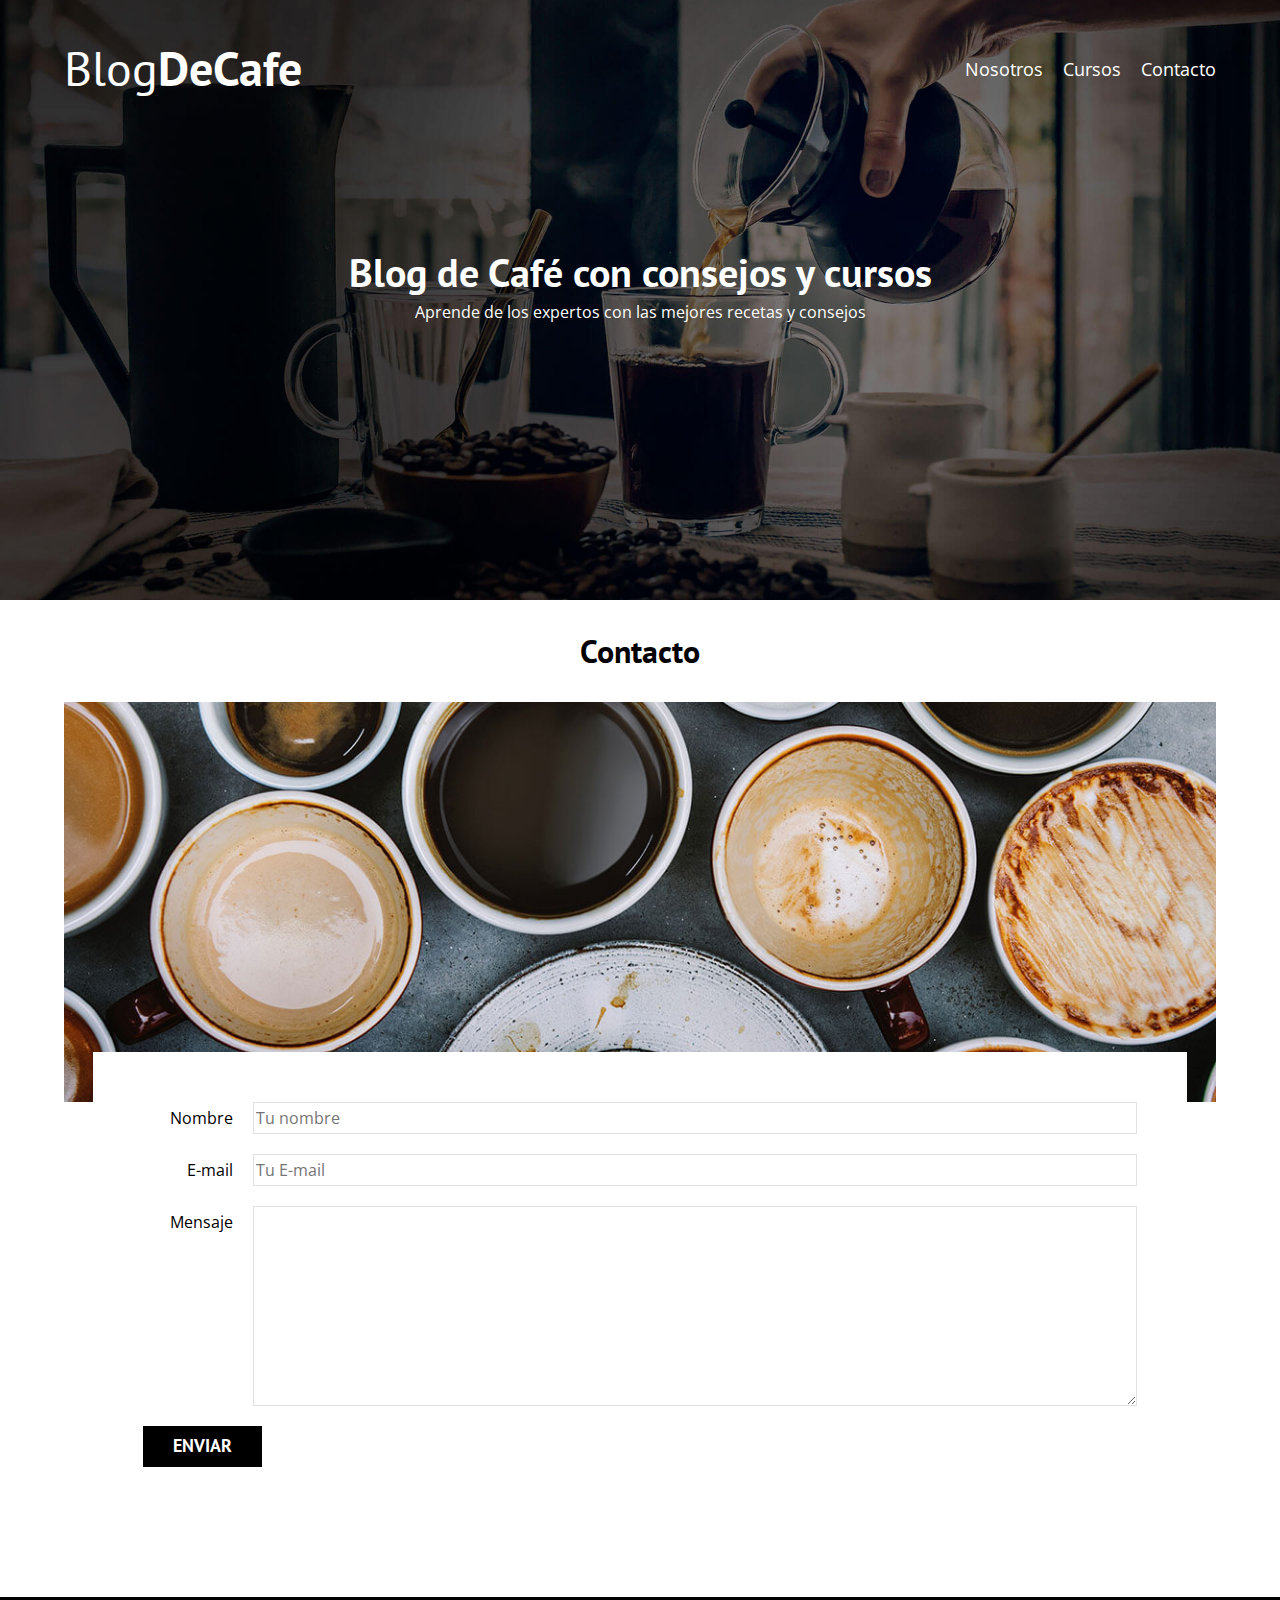
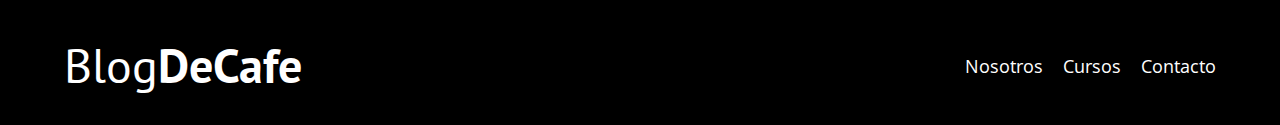
==== contacto.html @ a133a7cb "Añadido formulario de contacto" ====
<!DOCTYPE html>
<html lang="en">

<head>
    <meta charset="UTF-8">
    <meta http-equiv="X-UA-Compatible" content="IE=edge">
    <meta name="viewport" content="width=device-width, initial-scale=1.0">
    <title>BlogDeCafe</title>
    <link rel="stylesheet" href="css/normalize.css">
    <link rel="preconnect" href="https://fonts.googleapis.com">
    <link rel="preconnect" href="https://fonts.gstatic.com" crossorigin>
    <link href="https://fonts.googleapis.com/css2?family=Open+Sans&family=PT+Sans:wght@400;700&display=swap"
        rel="stylesheet">
    <link rel="stylesheet" href="css/style.css">
</head>

<body>
    <header class="header">
        <div class="contenedor">
            <div class="barra">
                <a href="index.html" class="logo">
                    <h1 class="logo__nombre no-margin centrar-texto">Blog<span class="logo__bold">DeCafe</span></h1>
                </a>
                <nav class="navegacion">
                    <a class="navegacion__enlace" href="nosotros.html">Nosotros</a>
                    <a class="navegacion__enlace" href="cursos.html">Cursos</a>
                    <a class="navegacion__enlace" href="contacto.html">Contacto</a>
                </nav>
            </div>
        </div>
        <div class="header__texto">
            <h2 class="no-margin">Blog de Café con consejos y cursos</h2>
            <p class="no-margin">Aprende de los expertos con las mejores recetas y consejos</p>
        </div>

    </header>
    <main class="contenedor">
        <h3 class="centrar-texto">Contacto</h3>
        <div class="contacto-bg"></div>

        <form class="formulario">
            <div class="campo">

                <label for="name" class="campo__label">Nombre</label>
                <input type="text" class="campo__field" id="name" placeholder="Tu nombre">
            </div>
            <div class="campo">
                <label for="email" class="campo__label">E-mail</label>
                <input type="email" id="email" class="campo__field" placeholder="Tu E-mail">
            </div>
            <div class="campo">
                <label for="mensaje" class="campo__label">Mensaje</label>
                <textarea name="mensaje" class="campo__field campo__field-textarea" id="mensaje" ></textarea>
            </div>
            <div class="campo">
               <input type="submit" value="Enviar" class="boton boton--primario" >
            </div>
        </form>
      

    </main>
    <footer class="footer">
        <div class="contenedor">
            <div class="barra">
                <a href="index.html" class="logo">
                    <h1 class="logo__nombre no-margin centrar-texto">Blog<span class="logo__bold">DeCafe</span></h1>
                </a>
                <nav class="navegacion">
                    <a class="navegacion__enlace" href="nosotros.html">Nosotros</a>
                    <a class="navegacion__enlace" href="cursos.html">Cursos</a>
                    <a class="navegacion__enlace" href="contacto.html">Contacto</a>
                </nav>
            </div>
        </div>
    </footer>

</body>

</html>
---- css/style.css ----
:root {
    --fuenteHeading: 'PT Sans', sans-serif;
    --fuenteParrafos: 'Open Sans', sans-serif;

    --primario: #784D3C;
    --gris: #e1e1e1;
    --blanco: #fff;
    --negro: #000;
}

html {
    box-sizing: border-box;
    font-size: 62.5%;
    /*1rem = 10px*/
}

*,
*::before,
*:after {
    box-sizing: inherit;
}

body {
    font-family: var(--fuenteParrafos);
    font-size: 1.6rem;
    line-height: 2;
}

/** Globales **/
.contenedor {
    max-width: 120rem;
    width: 90%;
    margin: 0 auto;
}

a {
    text-decoration: none;
}

h1,
h2,
h3,
h4 {
    font-family: var(--fuenteHeading);
    line-height: 1.2;
}

h1 {
    font-size: 4.8rem;
}

h2 {
    font-size: 4rem;
}

h3 {
    font-size: 3.2rem;
}

h4 {
    font-size: 2.8rem;
}

img {
    max-width: 100%;
}

/**Utilidades**/
.no-margin {
    margin: 0;
}

.no-padding {
    padding: 0;
}

.centrar-texto {
    text-align: center;
}

/**HEADER**/
.header {
    background-image: url(../img/banner.jpg);
    height: 60rem;
    background-size: cover;
    background-repeat: no-repeat;
    background-position: center center;
}

.header__texto {
    text-align: center;
    color: var(--blanco);
    margin-top: 5rem;
}

@media (min-width: 768px) {
    .header__texto {
        margin-top: 15rem;
    }

}
.barra{
    padding-top: 4rem;
}

@media (min-width: 768px) {
    .barra {
        display: flex;
        justify-content: space-between;
        align-items: center;
    }
}

.logo {
    color: var(--blanco);
}

.logo__nombre {
    font-weight: 400;
}

.logo__bold {
    font-weight: 700;
}

@media (min-width: 768px) {
    .navegacion {
        display: flex;
        gap: 2rem;
    }
}

.navegacion__enlace {
    display: block;
    text-align: center;
    font-size: 1.8rem;
    color: var(--blanco);
}

@media (min-width: 768px) {
    .contenido-principal {
        display: grid;
        grid-template-columns: 2fr 1fr;
        column-gap: 4rem;
    }
}

.entrada {
    border-bottom: 1px solid var(--gris);
    margin-bottom: 2rem;
}

.entrada:last-of-type {
    border: none;
    margin-bottom: 0;
}

.boton {
    display: block;
    font-family: var(--fuenteHeading);
    color: var(--blanco);
    text-align: center;
    padding: 1rem 3rem;
    font-size: 1.8rem;
    text-transform: uppercase;
    font-weight: 700;
    margin-bottom: 2rem;
    border: none;
}

@media (min-width: 768px) {
    .boton {
        display: inline-block;
    }
}
.boton:hover{
    cursor:pointer;
}

.boton--primario {
    background-color: var(--negro);
}

.boton--secundario {
    background-color: var(--primario);
}

.cursos {
    list-style: none;
}

.widget-curso {
    border-bottom: 1px solid var(--gris);
    margin-bottom: 2rem;
}

.widget-curso:last-of-type {
    border: none;
    margin-bottom: 0;
}

.widget-curso__label,
.curso__label{
    font-family: var(--fuenteHeading);
    font-weight: 700;

}
 .widget-curso__info,
 .curso__info{
    font-weight: 400;

 }
 .widget-curso__label, 
 .widget-curso__info{
    font-size: 2rem;
 }

 .footer{
    background-color: var(--negro);
    padding-bottom: 3rem;
    margin-top: 4rem;
 }
 /**Sobre nosotros**/
 @media (min-width: 768px) {
    .sobre-nosotros{
        display: grid;
        grid-template-columns: repeat(2, 1fr);
        column-gap: 2rem;
    }

    p:first-child{
        margin-top: 0;
    }
 }

 .curso{
    padding: 3rem 0;
    border-bottom: 1px solid var(--gris);
 }

 @media (min-width: 768px) {
    .curso{
        display: grid;
        grid-template-columns: 1fr 2fr;
        column-gap: 2rem;
    }
 }
 .curso:last-of-type{
    border:none;
 }

 /**Contacto**/
 .contacto-bg{
    background-image: url(../img/contacto.jpg);
    height: 40rem;
    background-size: cover;
    background-repeat: no-repeat;
 }
 /**formulario**/
 .formulario{
    background-color: var(--blanco);
    margin: -5rem auto 0 auto;
    width: 95%;
    padding: 5rem;
 }
 .campo{
    display: flex;
    margin-bottom: 2rem;
    gap: 2rem;
 }
 .campo__label{
    flex: 0 0 9rem;
    text-align: right;
 }
 .campo__field{
    flex: 1;
    border: 1px solid var(--gris);
 }
 .campo__field-textarea{
    height: 20rem;
 }
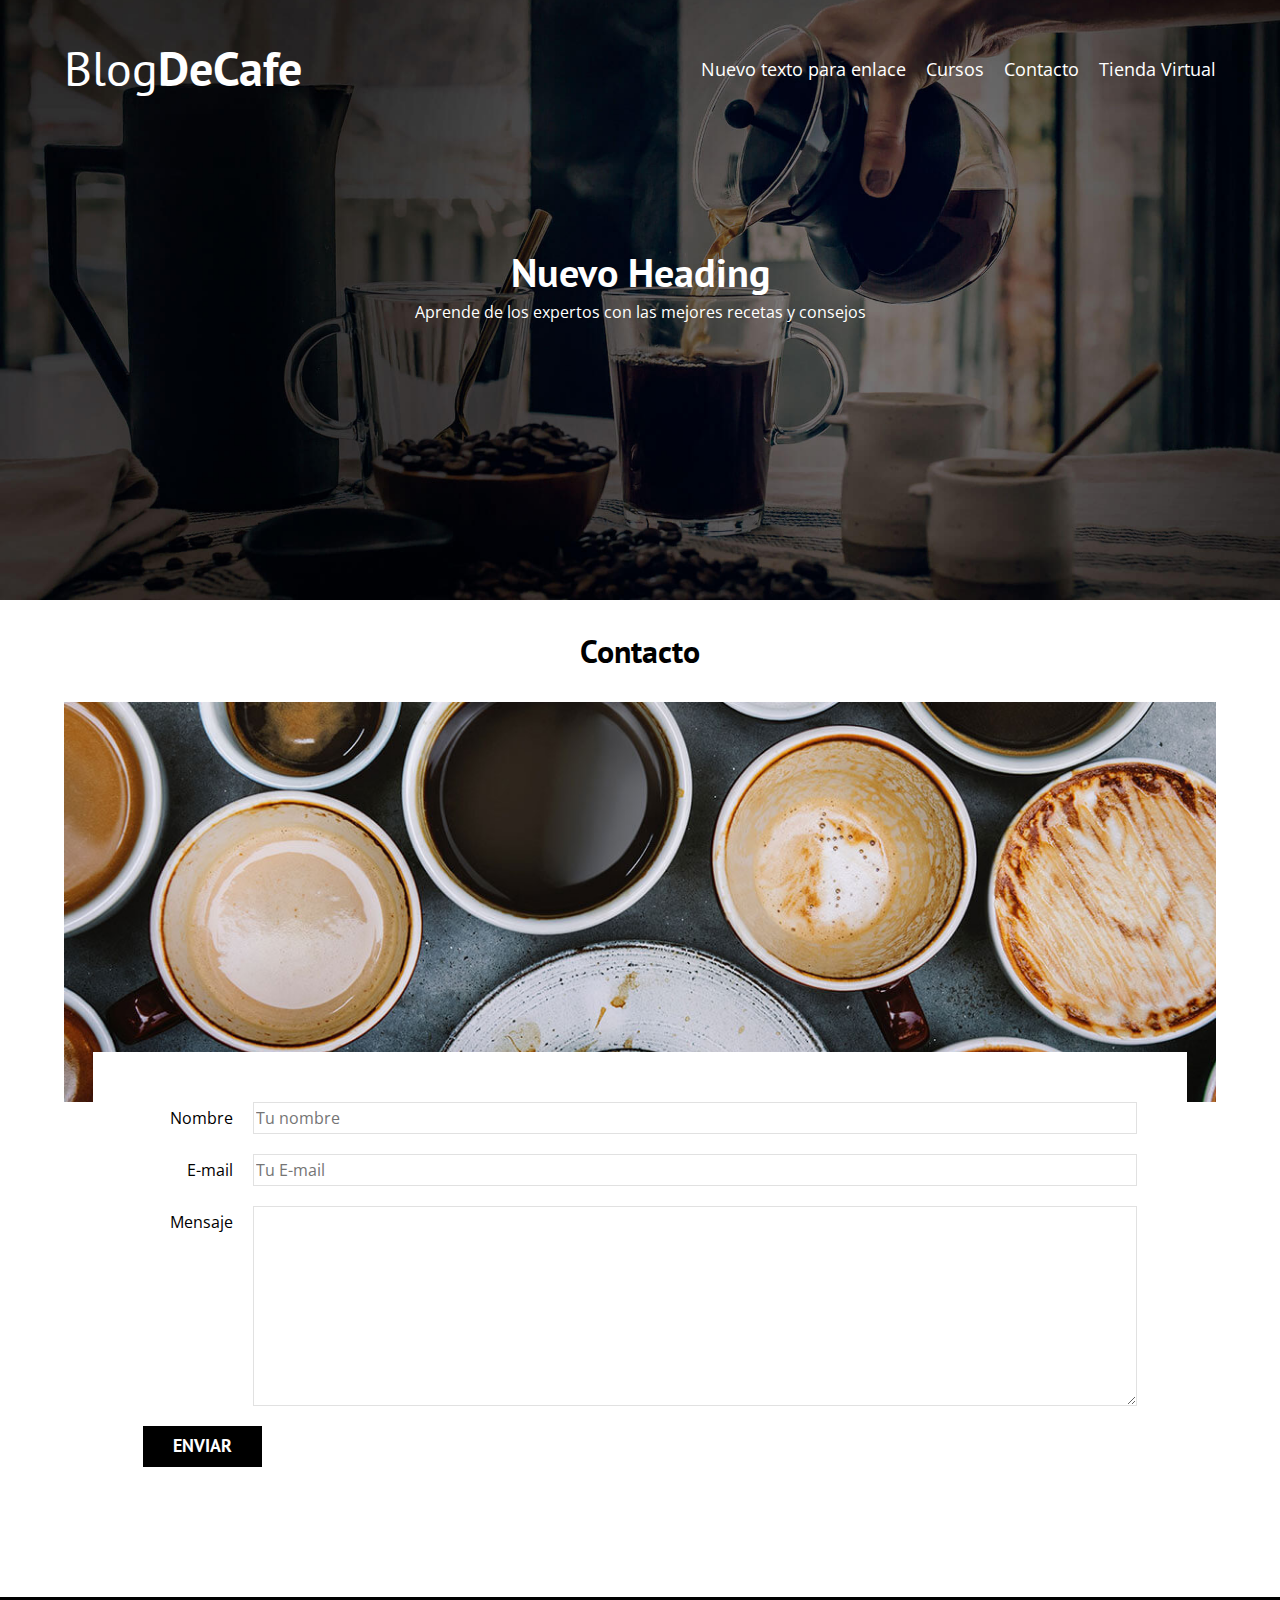
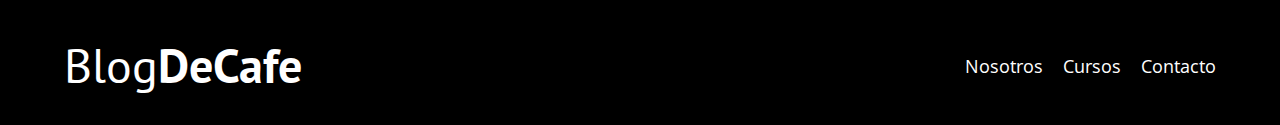
==== commit b9705ed3: "Trabajo con selectores del DOM" ====
--- a/contacto.html
+++ b/contacto.html
@@ -29,7 +29,7 @@
             </div>
         </div>
         <div class="header__texto">
-            <h2 class="no-margin">Blog de Café con consejos y cursos</h2>
+            <h2 id="heading" class="no-margin">Blog de Café con consejos y cursos</h2>
             <p class="no-margin">Aprende de los expertos con las mejores recetas y consejos</p>
         </div>
 
@@ -73,6 +73,7 @@
             </div>
         </div>
     </footer>
+    <script src="js/script.js"></script>
 
 </body>
 
